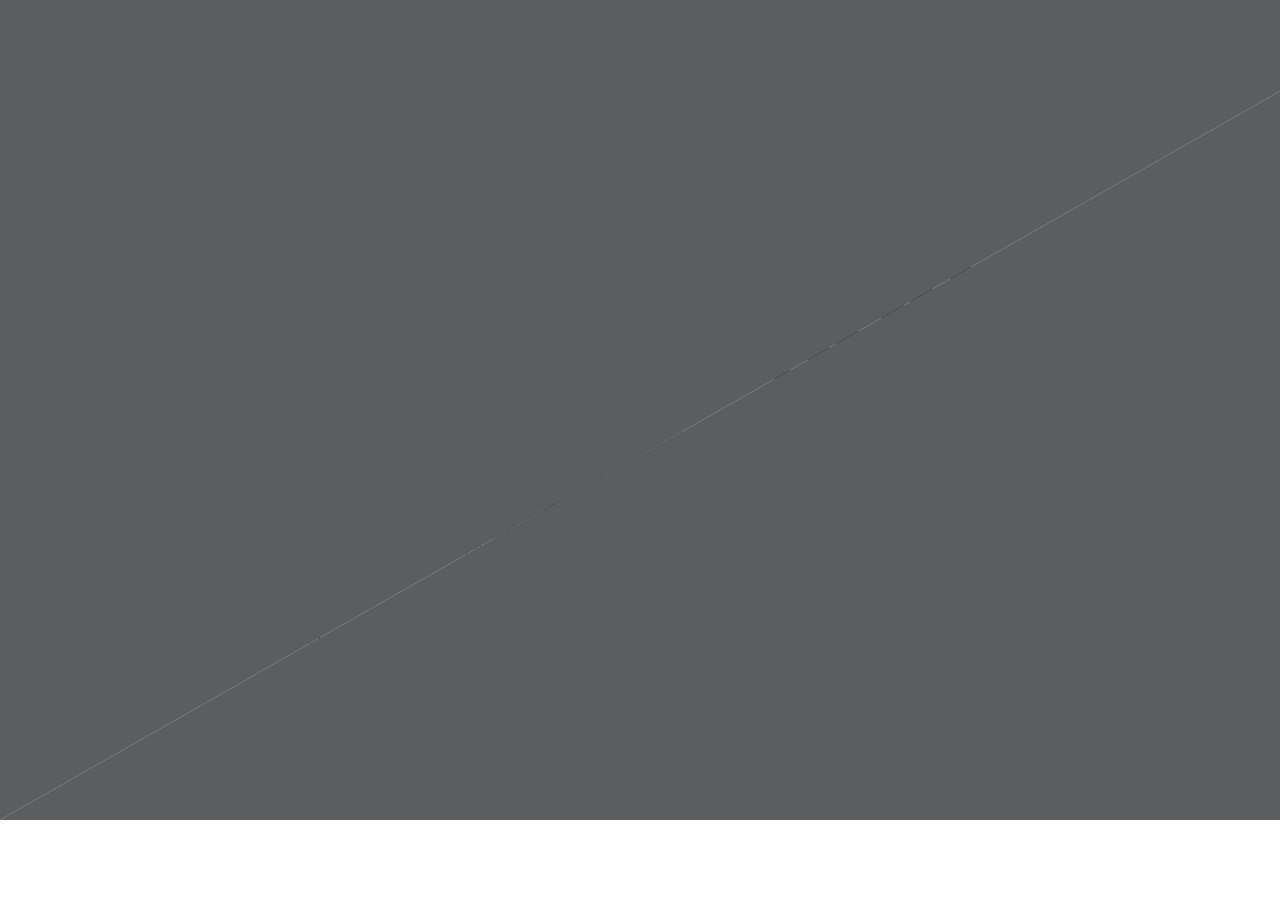
==== index.html @ 41776bec "Add files via upload" ====
<!DOCTYPE html>
<html lang="en">
<head>
    <meta charset="UTF-8">
    <meta name="viewport" content="width=device-width, initial-scale=1.0">
    <link rel="stylesheet" href="style.css">
    <title>Amruta Wani</title>
    <link href="https://fonts.googleapis.com/css2?family=Arvo&family=IBM+Plex+Sans&family=Inter&family=Lato:wght@100;300;400&family=Open+Sans&family=Oswald&family=Poppins:wght@100;200;300;400&family=Roboto&family=Rubik:ital@1&display=swap" rel="stylesheet">
</head>
<body>
    <div class="animation"></div>


    <navbar class="navbar2">
        <ul id="ul">
            <!-- <h1 class="logo">StatMatix.</h1> -->
            <li class="li"><a href="">Home</a></li>
            <li class="li"><a href="">Design</a></li>
            <li class="li"><a href="">About</a></li>
            <li class="li one"><a href="">Contact</a></li>
            <button class="btn1">hello@shreyas.in</button>
        </ul>
        </navbar>
    <div id="container">
        <div class="heading">👋, my name is Shreyas and i am </div>
        <h1 class="a firsttext">Webdesigner</h1>
        <h1 class="b secondtext" onmouseover="changeText(this)" onmouseout="resetText(this)">& Webdeveloper</h1>
        <!-- -->
    <img src="IMG_5654-removebg.png" id="img" alt="placeholder">
</div>
<div class="heading1">based in Maharashtra, India</div> 
<div class="buttonsaahe">
    <button class="btn2">You need a Designer</button>
    <button class="btn3">You need a Developer</button>
</div>

<script>
const container = document.getElementById('container');
const movingImage = document.getElementById('img');

let containerCenterX;
let containerCenterY;
let mouseX = 0;
let mouseY = 0;

container.addEventListener('mousemove', updateMousePosition);

function updateMousePosition(event) {
  mouseX = event.clientX;
  mouseY = event.clientY;
}

function moveImage() {
  const moveX = (mouseX - containerCenterX) / 20;
  const moveY = (mouseY - containerCenterY) / 20;
  const moveZ = Math.max(Math.abs(moveX), Math.abs(moveY));

  const easing = 'cubic-bezier(0.25, 0.1, 0.25, 1)';
  movingImage.style.transition = `transform 0.3s ${easing}`;
  movingImage.style.transform = `translate3d(${moveX}px, ${moveY}px, ${moveZ}px)`;

  requestAnimationFrame(moveImage);
}

function initialize() {
  const containerRect = container.getBoundingClientRect();
  containerCenterX = containerRect.left + containerRect.width / 2;
  containerCenterY = containerRect.top + containerRect.height / 2;

  requestAnimationFrame(moveImage);
}

initialize();




// function changeText(element) {
//   const allTextElements = document.getElementsByClassName('changeb');
//   for (let i = 0; i < allTextElements.length; i++) {
//     allTextElements[i].classList.add('changed');
//     allTextElements[i].classList.remove('a');

//   }
// }

// function resetText(element) {
//   const allTextElements = document.getElementsByClassName('changeb');
//   for (let i = 0; i < allTextElements.length; i++) {
//     allTextElements[i].classList.remove('changed');
//     allTextElements[i].classList.add('a');
//   }
// }




function changeText(element) {
  const content1 = document.getElementsByClassName('firsttext');
  const content2 = document.getElementsByClassName('secondtext');
  for (let i = 0; i < content1.length; i++) {
    content1[i].classList.add('changed');
    content1[i].classList.remove('a');
  }
  for (let i = 0; i < content2.length; i++) {
    content2[i].classList.add('changed1');
    content2[i].classList.remove('b');

  }
}

function resetText(element) {
  const content1 = document.getElementsByClassName('firsttext');
  const content2 = document.getElementsByClassName('secondtext');

  for (let i = 0; i < content1.length; i++) {
    content1[i].classList.remove('changed');
    content1[i].classList.add('a');
    }
    for (let i = 0; i < content2.length; i++) {
    content2[i].classList.remove('changed1');
    content2[i].classList.add('b');
  } 
}

</script>
</body>
</html>
---- style.css ----
/* html {
    scroll-behavior: smooth;
  } */

@font-face {
    font-family: myfont;
    src: url('a.woff') format('woff');
    font-weight: normal;
    font-style: normal;
}

@font-face {
    font-family: myfont2;
    src: url('b.woff') format('woff');
}

@font-face {
    font-family: myfont3;
    src: url('c.ttf');
    font-style: normal;
}

* {
    margin: 0;
    padding: 0;
    box-sizing: border-box;
    cursor: url('ab.svg'), auto;
    -webkit-font-smoothing: antialiased;
}



#ul {
    display: flex;
    justify-content: flex-end;
    align-items: center;
    position: fixed;
    z-index: 100;
    width: 100%;
    height: 10vh;
    margin-top:20px ;
}

a {
    text-decoration: none;
    color: rgb(0, 0, 0);
}

li {
    color: rgb(0, 0, 0);
    list-style: none;
    padding-right: 60px;
    font-family: 'poppins';
    font-weight: 300;
    font-size: 18px;
    transition: transform 0.4s;
}

.one {
    margin-right: 10vh;
}

li:hover {
    transform: translateY(-4px);
    transition: transform 0.4s;
}


#container {
    position: relative;
    /* overflow: hidden; */
    display: flex;
    width: 100%;
    height: 100vh;
    /* margin:20px auto 0 auto; */
    justify-content: center;
    align-items: center;
}


#img {
    z-index: 10;
    width: 30%;
    position: absolute;
    /* top: 34vh; */
    /* bottom: 0%; */
    /* left: auto; */
    /* right: auto; */
    /* position: absolute; */
    /* top: 0; */
    /* left: 0; */
    /* width: 200px; */
    /* height: 200px; */
    transition: transform 0.2s ease;
}

.a {
    font-family: myfont;
    font-size: 10rem;
    position: absolute;
    display: inline-block;
    top: 27vh;
    /* color: black; */
    /* fill: none;
    stroke: black;
    stroke-linejoin:round;
    -webkit-text-fill-color: transparent;
    -webkit-text-stroke: 2px rgb(255, 255, 255); */
    /* text-shadow: -1px -1px 0 #000000, 1px -1px 0 #000000, -1px 1pxrgb(7, 4, 4)000, 1px 1px 0 #000000; */
}

.a::after {
    content: "Webdesigner";
    display: inline-block;
    position: absolute;
    top: 0;
    left: 0;
    right: 0;
    /* color: rgb(0, 0, 0); */
    /* background-color: bisque; */
    font-family: myfont;
    width: 100%;
    height: 30vh;
    fill: none;
    stroke-linejoin: round;
    -webkit-text-fill-color: transparent;
    -webkit-text-stroke: 2px rgb(255, 255, 255);
    z-index: 15;

}

.b {
    font-family: myfont;
    font-size: 10rem;
    position: absolute;
    top: 47vh;
    z-index: 10;
    fill: none;
    stroke: black;
    stroke-linejoin: round;
    -webkit-text-fill-color: transparent;
    -webkit-text-stroke: 1px #0b0b0b;
    -webkit-font-smoothing: antialiased;
}



.changed {
    font-family: myfont;
    font-size: 10rem;
    position: absolute;
    top: 27vh;
    z-index: 3;
    fill: none;
    -webkit-text-fill-color: transparent;
    -webkit-text-stroke: 1px #0b0b0b;
    -webkit-font-smoothing: antialiased;
    transition: 0.5s;
}

.changed1 {
    font-family: myfont;
    font-size: 10rem;
    position: absolute;
    display: inline-block;
    top: 47vh;
    /* color: black; */
    stroke-linejoin: round;
    -webkit-text-fill-color: black;
    /* -webkit-text-stroke: 2px rgb(255, 255, 255); */
    transition: 0.5s;
    /* z-index: 9; */
}

.changed1::after {
    content: "& Webdeveloper";
    display: inline-block;
    position: absolute;
    top: 0;
    left: 0;
    right: 0;
    font-family: myfont;
    -webkit-text-fill-color: transparent;
    -webkit-text-stroke: 1px rgb(255, 255, 255);
    z-index: 11;
}


.heading {
    font-family: 'poppins';
    font-size: 22px;
    font-weight: 300;
    font-style: normal;
    color: #0b0b0b;
    display: inline-block;
    position: relative;
    bottom: 30vh;
}


.btn1 {
    color: #fff;
    background-color: #1b1b1b;
    text-align: center;
    border: .14em solid #000;
    border-radius: .28rem;
    padding: .63em 0.6em;
    font-size: 1.11rem;
    font-weight: 300;
    line-height: 1.67;
    transition: all .3s;
    display: inline-block;
    margin-right: 10vh;
}

.btn1:hover {
    padding-left: 22px;
    padding-right: 22px;
    box-shadow: 0 32px 32px rgba(27, 27, 27, .1), 0 16px 16px rgba(27, 27, 27, .1), 0 8px 8px rgba(27, 27, 27, .1), 0 4px 4px rgba(27, 27, 27, .1), 0 2px 2px rgba(27, 27, 27, .1);
}



.buttonsaahe {
    display: flex;
    width: 100%;
    justify-content: center;
    align-items: center;
    position: absolute;
    bottom: 10vh;
}


.btn2 {
    transform: translate3d(0px, 0px, 0px) scale3d(1, 1, 1) rotateX(0deg) rotateY(0deg) rotateZ(0deg) skew(0deg, 0deg);
    opacity: 1;
    transform-style: preserve-3d;
    margin-right: 1.11em;
    font-size: 1.11rem;
    font-weight: 300;
    color: #fff;
    text-align: center;
    background-color: #1b1b1b;
    border: .14em solid #000;
    border-radius: .28rem;
    align-self: auto;
    align-items: center;
    padding: .43em 1.11em;
    line-height: 1.67;
    transition: all .3s;
    display: inline-block;
    z-index: 1000;
}

.btn3 {
    transform: translate3d(0px, 0px, 0px) scale3d(1, 1, 1) rotateX(0deg) rotateY(0deg) rotateZ(0deg) skew(0deg, 0deg);
    opacity: 1;
    transform-style: preserve-3d;
    margin-right: 1.11em;
    font-size: 1.11rem;
    font-weight: 300;
    color: #000000;
    text-align: center;
    background-color: #1b1b1b;
    border: .14em solid #000;
    border-radius: .28rem;
    align-self: auto;
    align-items: center;
    padding: .43em 1.11em;
    line-height: 1.67;
    transition: all .3s;
    display: inline-block;
    z-index: 1000;
    background-color: #ffffff51;
}
.btn2:hover {
    padding-left: 32px;
    padding-right: 32px;
    box-shadow: 0 32px 32px rgba(27, 27, 27, .1), 0 16px 16px rgba(27, 27, 27, .1), 0 8px 8px rgba(27, 27, 27, .1), 0 4px 4px rgba(27, 27, 27, .1), 0 2px 2px rgba(27, 27, 27, .1);
}
.btn3:hover {
    padding-left: 32px;
    padding-right: 32px;
    box-shadow: 0 32px 32px rgba(27, 27, 27, .1), 0 16px 16px rgba(27, 27, 27, .1), 0 8px 8px rgba(27, 27, 27, .1), 0 4px 4px rgba(27, 27, 27, .1), 0 2px 2px rgba(27, 27, 27, .1);
}


.heading1{
    font-family: 'poppins';
    font-size: 22px;
    font-weight: 300;
    font-style: normal;
    color: #0b0b0b;
    display: inline-block;
    position: absolute;
    top: 69vh;
    left: 28vh;
}

.animation{
    position: absolute;
    top: 0;
    /* width: 0;
    height: 0;
    border-left: 50px solid transparent;
    border-right: 50px solid transparent;
    border-bottom: 100px solid red; */
    /* width: 50%; */
    /* height: 50vh; */
    /* background-color: #1b1b1b; */
    z-index: 2000;

    /* border-left: 1440px solid cyan;
    border-right: 0px solid transparent;
    border-bottom: 820px solid transparent;
    border-top: 0px solid blue;
    display: inline-block; */

    /* border-left: 0px solid cyan;
    border-right: 1440px solid red;
    border-bottom: 0px solid green;
    border-top: 820px solid rgba(0, 0, 255, 0);
    display: inline-block; */

}

.animation::before{
    content: '';
    display: block;
    position: absolute;
        border-left: 1440px solid rgb(91, 94, 94);
    border-right: 0px solid transparent;
    border-bottom: 820px solid transparent;
    border-top: 0px solid rgba(0, 0, 255, 0);
    display: inline-block;
    animation:firstblock 2s linear forwards;
}

.animation::after{
    content: '';
    position: absolute;
    display: block;
        border-left: 0px solid rgba(0, 255, 255, 0);
    border-right: 1440px solid rgb(91, 94, 94);
    border-bottom: 0px solid rgba(0, 128, 0, 0);
    border-top: 820px solid rgba(0, 0, 255, 0);
    display: inline-block;
    animation:secondblock 2s linear forwards;
}

@keyframes firstblock {
    100%{
        transform: translate(-100vh, -100vh);

    }  
}
@keyframes secondblock {
    100%{
        transform: translate(100vh, 100vh);
    }  
}
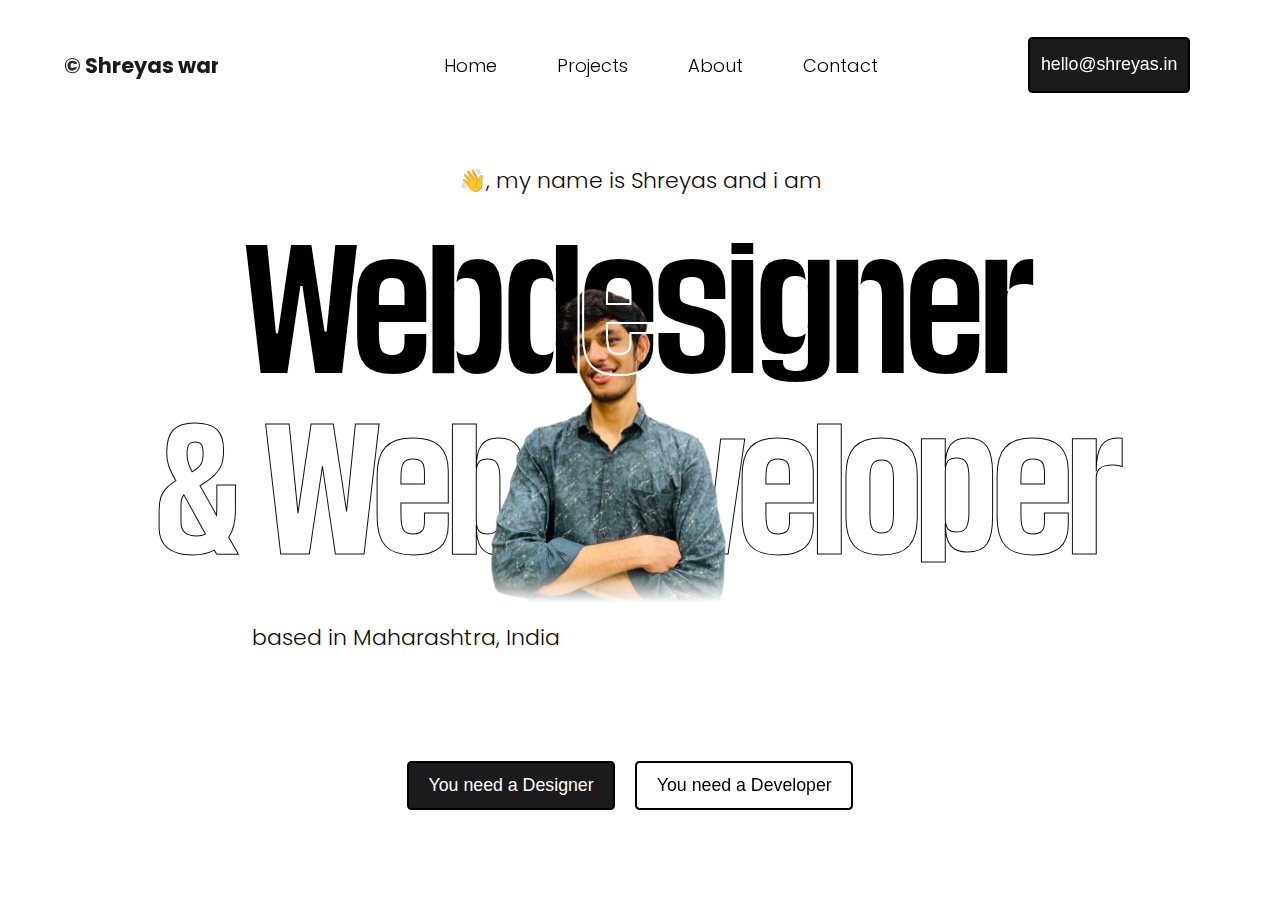
==== commit 1d6d2f82: "Add files via upload" ====
--- a/index.html
+++ b/index.html
@@ -3,38 +3,56 @@
 <head>
     <meta charset="UTF-8">
     <meta name="viewport" content="width=device-width, initial-scale=1.0">
-    <link rel="stylesheet" href="style.css">
-    <title>Amruta Wani</title>
+    <link href="style.css" rel="stylesheet" type="text/css" media="(min-width: 500px)">
+    <link href="phone.css" rel="stylesheet" type="text/css" media="(max-width: 500px)">
+    <title>Shreyas Wani</title>
     <link href="https://fonts.googleapis.com/css2?family=Arvo&family=IBM+Plex+Sans&family=Inter&family=Lato:wght@100;300;400&family=Open+Sans&family=Oswald&family=Poppins:wght@100;200;300;400&family=Roboto&family=Rubik:ital@1&display=swap" rel="stylesheet">
 </head>
 <body>
-    <div class="animation"></div>
-
-
+     <!-- <div class="animation" id="animation11"></div> -->
+    <!-- <div class="animation-container"> -->
+      <!-- <div class="ball"></div> -->
+    <!-- </div> --> 
+    <h1 class="imp hideforpc">Made for Desktop view only!!</h1>
+<div class="main-content">
+  <div class="liy"><h3 id="logolike" onmouseout="mouseo()"><span class="rotate" style="color: rgb(45, 44, 44);">&copy;</span> Shreyas wani <span class="rotate">C</span>ode by Shreyas.</h3></div>
     <navbar class="navbar2">
         <ul id="ul">
-            <!-- <h1 class="logo">StatMatix.</h1> -->
             <li class="li"><a href="">Home</a></li>
-            <li class="li"><a href="">Design</a></li>
-            <li class="li"><a href="">About</a></li>
-            <li class="li one"><a href="">Contact</a></li>
-            <button class="btn1">hello@shreyas.in</button>
+            <li class="li"><a href="">Projects</a></li>
+            <li class="li"><a href="about.html">About</a></li>
+            <li class="li one"><a href="contact.html">Contact</a></li>
+            <button class="btn1"><a href="mailto:wshreyas0@gmail.com" style="text-decoration: none; color: rgb(255, 255, 255);">hello@shreyas.in</a></button>
         </ul>
         </navbar>
     <div id="container">
-        <div class="heading">👋, my name is Shreyas and i am </div>
+        <div class="heading"><span class="shake">👋</span>, my name is Shreyas and i am </div>
         <h1 class="a firsttext">Webdesigner</h1>
         <h1 class="b secondtext" onmouseover="changeText(this)" onmouseout="resetText(this)">& Webdeveloper</h1>
-        <!-- -->
-    <img src="IMG_5654-removebg.png" id="img" alt="placeholder">
+    <img src="Group11.png" id="img" alt="placeholder">
 </div>
-<div class="heading1">based in Maharashtra, India</div> 
+<div class="heading1">based in Maharashtra, India <lord-icon
+  src="https://cdn.lordicon.com/gqzfzudq.json"
+  trigger="loop"
+  colors="primary:#808080,secondary:black"
+  state="loop"
+  style="width:30px;height:30px; position: relative; top: 7px; ">
+</lord-icon></div> 
 <div class="buttonsaahe">
-    <button class="btn2">You need a Designer</button>
-    <button class="btn3">You need a Developer</button>
+    <button class="btn2" onclick="redirect()">You need a Designer</button>
+    <button class="btn3" onclick="redirect()">You need a Developer</button>
 </div>
+</div>
+<script src="index.js"></script>
+<script>
 
-<script>
+function hideDiv() {
+  let animate = document.getElementById("animation11");
+      animate.style.display = 'none';
+    }
+    setTimeout(hideDiv, 1500);
+
+
 const container = document.getElementById('container');
 const movingImage = document.getElementById('img');
 
@@ -73,28 +91,6 @@
 initialize();
 
 
-
-
-// function changeText(element) {
-//   const allTextElements = document.getElementsByClassName('changeb');
-//   for (let i = 0; i < allTextElements.length; i++) {
-//     allTextElements[i].classList.add('changed');
-//     allTextElements[i].classList.remove('a');
-
-//   }
-// }
-
-// function resetText(element) {
-//   const allTextElements = document.getElementsByClassName('changeb');
-//   for (let i = 0; i < allTextElements.length; i++) {
-//     allTextElements[i].classList.remove('changed');
-//     allTextElements[i].classList.add('a');
-//   }
-// }
-
-
-
-
 function changeText(element) {
   const content1 = document.getElementsByClassName('firsttext');
   const content2 = document.getElementsByClassName('secondtext');
@@ -123,6 +119,20 @@
   } 
 }
 
+
+function mouseo() {
+  const logolike = document.getElementById('logolike');
+  logolike.classList.add('logolike');
+        }
+
+
+function redirect(){
+  window.location.href = "contact.html";
+}
+
+
 </script>
+<!-- <script src="contact.js"></script> -->
+<script src="https://cdn.lordicon.com/bhenfmcm.js"></script>
 </body>
 </html>--- a/style.css
+++ b/style.css
@@ -1,7 +1,20 @@
 /* html {
     scroll-behavior: smooth;
   } */
-
+  body {
+    animation: fadeInAnimation ease 1.5s;
+    animation-iteration-count: 1;
+    animation-fill-mode: forwards;
+}
+ 
+@keyframes fadeInAnimation {
+    0% {
+        opacity: 0;
+    }
+    100% {
+        opacity: 1;
+     }
+}
 @font-face {
     font-family: myfont;
     src: url('a.woff') format('woff');
@@ -55,6 +68,83 @@
     font-size: 18px;
     transition: transform 0.4s;
 }
+
+.liy{
+    z-index: 10000;
+    color: #1b1b1b;
+    position: absolute;
+    height: 4%;
+    width: 12%;
+    font-family: 'poppins';
+    font-size: 18px;
+    top: 5.5%;
+    left: 5%;
+    white-space: nowrap;
+    overflow: hidden;
+    text-overflow: ellipsis;
+    cursor: pointer;
+}
+.rotate{
+    display: inline-block;
+    color: #ffc502;
+    animation:moving 1.5s infinite;
+    font-weight: bold;
+}
+
+@keyframes moving {
+    0%{
+        transform:rotate(0deg);
+    }
+    100%{
+        transform:rotate(360deg);
+    }
+}
+
+
+
+@keyframes vibrate {
+    50% {
+        color: #666666;
+    }
+    100% {
+        color: rgb(37, 37, 37);
+
+    }
+}
+
+.liy:hover{
+    transition: all 0.5s;
+    width: 15%;
+    
+}
+h3:hover{
+    transition: transform 0.5s;
+    transform: translateX(-174px);
+    animation: vibrate 1s forwards;
+}
+.logolike{
+    transition: transform 0.5s;
+    width: 11%;
+}
+
+.shake{
+    display: inline-block;
+    animation:shaking 1s 1s infinite alternate linear;
+}
+@keyframes shaking {
+    0%{
+        transform:rotate(0) ;
+    }
+    50%{
+        transform: rotate(15deg);
+    }
+    100%{
+        transform: rotate(30deg);
+    }
+}
+
+
+
 
 .one {
     margin-right: 10vh;
@@ -351,11 +441,73 @@
 @keyframes firstblock {
     100%{
         transform: translate(-100vh, -100vh);
-
     }  
 }
 @keyframes secondblock {
+
     100%{
         transform: translate(100vh, 100vh);
-    }  
-}+    } 
+}
+
+
+
+
+/* .animation-container {
+    position: absolute;
+    top: 0;
+    left: 50%;
+    transform: translateX(-50%);
+    width: 50px;
+    height: 50px;
+    border-radius: 50%;
+    animation: fall 2s ease forwards;
+
+  } */
+  
+  /* @keyframes fall {
+    0% {
+      top: -50px;
+      opacity: 0;
+      transform: scale(1);
+    }
+    10% {
+        opacity: 1;
+        transform: scale(1);
+      }
+      90% {
+        opacity: 1;
+        transform: scale(1);
+      }
+    99% {
+      top: 50%;
+      left: 50%;
+      transform: translate(-50%, -50%) scale(40);
+      opacity: 1;
+    }
+    100% {
+        top: 50%;
+        opacity: 1;
+        transform: translate(-50%, -50%) scale(40);
+ background-color: #fff;
+      }
+  } */
+
+  /* .ball {
+    width: 100%;
+    height: 100%;
+    background-color: #041d3f;
+    border-radius: 50%;
+    box-shadow: 0px 0px 40px rgb(97, 112, 142);
+  } */
+  
+  /* .main-content {
+    display: none;
+  } */
+
+  .hideforpc{
+    display: none;
+    visibility: hidden;
+  }
+
+
--- a/phone.css
+++ b/phone.css
@@ -0,0 +1,27 @@
+@font-face {
+    font-family: myfont;
+    src: url('a.woff') format('woff');
+    font-weight: normal;
+    font-style: normal;
+}
+
+
+* {
+    margin: 0;
+    padding: 0;
+    box-sizing: border-box;
+    cursor: url('ab.svg'), auto;
+    -webkit-font-smoothing: antialiased;
+}
+
+.main-content{
+    display: none;
+    visibility: hidden;
+}
+
+.imp{
+    font-family: myfont;
+    text-align: center;
+font: 7rem;
+margin-top: 45vh;
+}